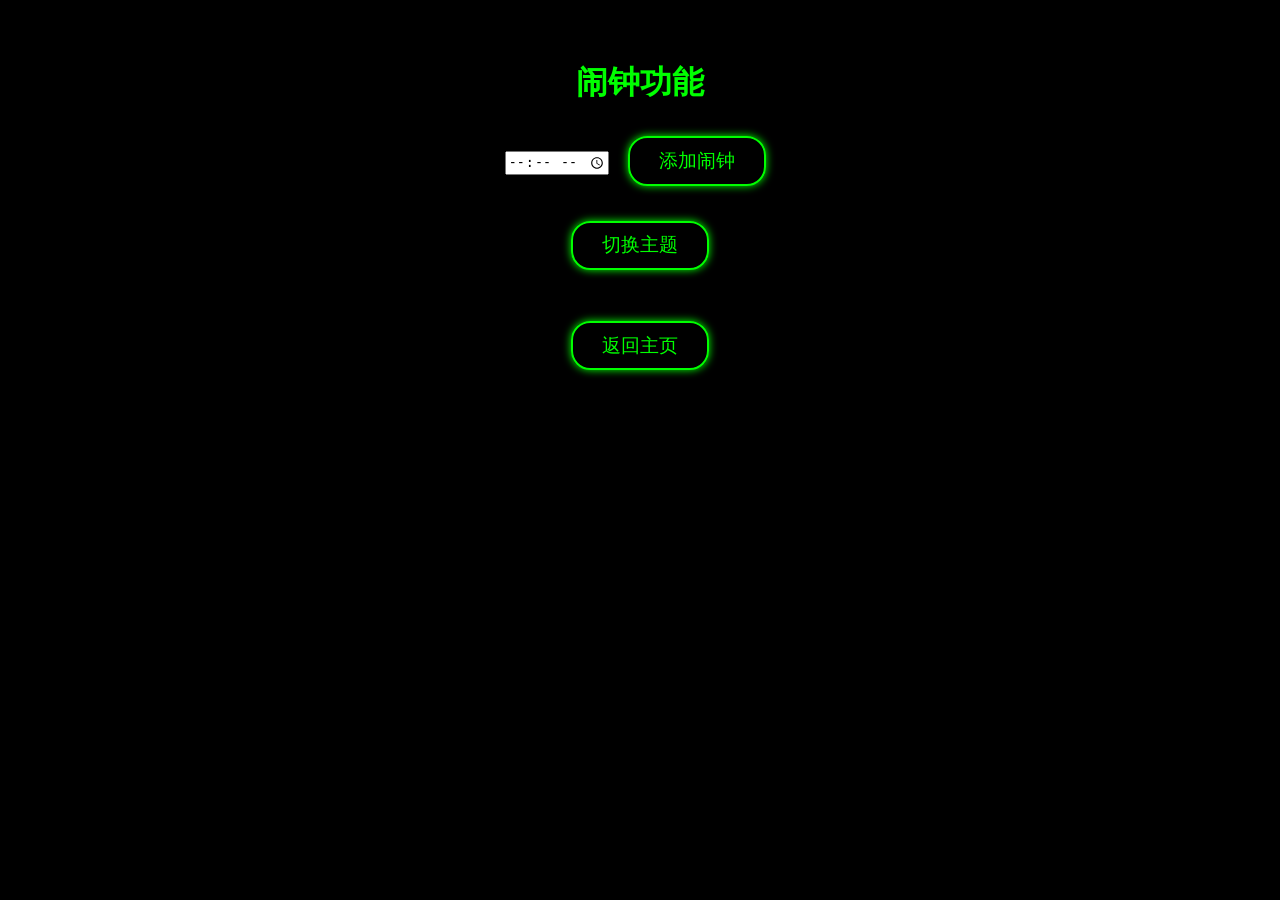
==== pages/alarm.html @ 562a5993 "Add files via upload" ====
<!DOCTYPE html>
<html lang="zh">
<head>
  <meta charset="UTF-8">
  <title>闹钟</title>
  <link rel="stylesheet" href="../style.css">
</head>
<body>
  <h1>闹钟功能</h1>
  <input type="time" id="alarmTime">
  <button onclick="addAlarm()">添加闹钟</button>
  <ul id="alarmList"></ul>
  <audio id="alarmSound" src="https://actions.google.com/sounds/v1/alarms/alarm_clock.ogg" preload="auto"></audio>
  <button onclick="toggleTheme()">切换主题</button>
  <div style="margin-top: 2em;"><a href="../index.html"><button>返回主页</button></a></div>
  <script>
    let alarms = [];
    function addAlarm() {
      const time = document.getElementById("alarmTime").value;
      if (time && !alarms.includes(time)) {
        alarms.push(time);
        updateAlarmList();
      }
    }
    function removeAlarm(t) {
      alarms = alarms.filter(a => a !== t);
      updateAlarmList();
    }
    function updateAlarmList() {
      const ul = document.getElementById("alarmList");
      ul.innerHTML = "";
      alarms.forEach(t => {
        const li = document.createElement("li");
        li.innerHTML = `${t} <button onclick="removeAlarm('${t}')">删除</button>`;
        ul.appendChild(li);
      });
    }
    function checkAlarms() {
      const now = new Date();
      const utc = now.getTime() + now.getTimezoneOffset() * 60000;
      const bj = new Date(utc + 8 * 3600000);
      const h = String(bj.getHours()).padStart(2, '0');
      const m = String(bj.getMinutes()).padStart(2, '0');
      const current = `${h}:${m}`;
      if (alarms.includes(current)) {
        document.getElementById("alarmSound").play();
        alert("闹钟响了：" + current);
        // 不移除，继续每天响，可根据需要修改
      }
    }
    setInterval(checkAlarms, 1000);
    let themes = ["", "light", "blue", "light-blue", "light-black"];
    let currentThemeIndex = 0;
    function toggleTheme() {
      document.body.classList.remove(...themes);
      currentThemeIndex = (currentThemeIndex + 1) % themes.length;
      if (themes[currentThemeIndex]) {
        document.body.classList.add(themes[currentThemeIndex]);
      }
    }
  </script>
</body>
</html>
---- style.css ----
body {
  background: #000;
  color: #0f0;
  font-family: 'Courier New', monospace;
  text-align: center;
  padding: 2em;
  transition: all 0.3s ease;
}
a {
  color: inherit;
  text-decoration: none;
}
button {
  background: transparent;
  border: 2px solid currentColor;
  color: inherit;
  font-size: 1.2em;
  padding: 0.5em 1.5em;
  margin: 0.5em;
  cursor: pointer;
  border-radius: 1em;
  transition: 0.2s ease;
  box-shadow: 0 0 8px currentColor;
}
button:hover {
  background: currentColor;
  color: #000;
}
ul {
  list-style: none;
  padding: 0;
}
li {
  margin: 1em 0;
}
body.light {
  background: #fff;
  color: #c00;
}
body.blue {
  background: #001f3f;
  color: #0ff;
}
body.light-blue {
  background: #fff;
  color: #00f;
}
body.light-black {
  background: #fff;
  color: #000;
}
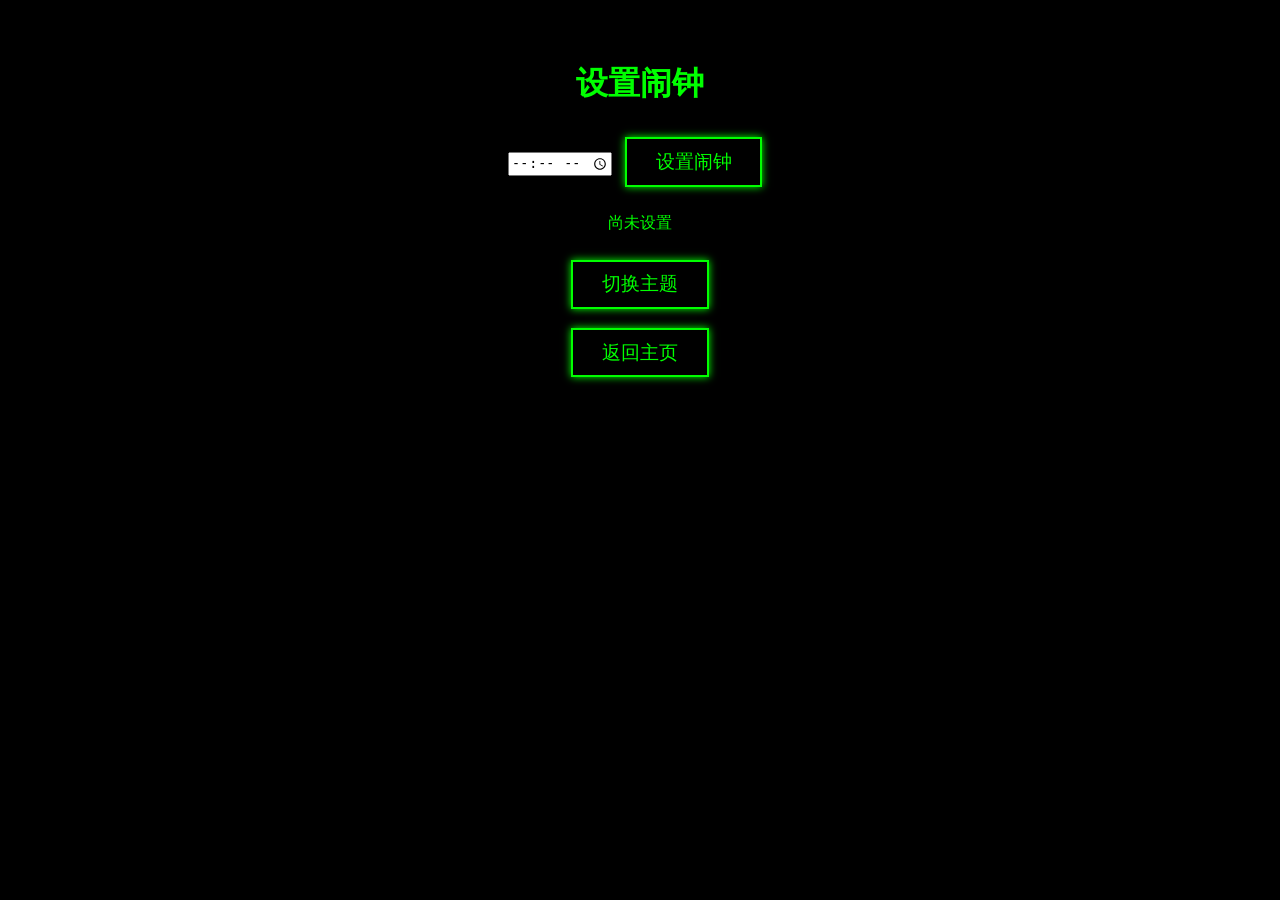
==== commit c95d1144: "更新 alarm.html" ====
--- a/pages/alarm.html
+++ b/pages/alarm.html
@@ -1,4 +1,3 @@
-
 <!DOCTYPE html>
 <html lang="zh">
 <head>
@@ -7,58 +6,59 @@
   <link rel="stylesheet" href="../style.css">
 </head>
 <body>
-  <h1>闹钟功能</h1>
+  <h1>设置闹钟</h1>
   <input type="time" id="alarmTime">
-  <button onclick="addAlarm()">添加闹钟</button>
-  <ul id="alarmList"></ul>
-  <audio id="alarmSound" src="https://actions.google.com/sounds/v1/alarms/alarm_clock.ogg" preload="auto"></audio>
+  <button onclick="setAlarm()">设置闹钟</button>
+  <p id="status">尚未设置</p>
+  <audio id="alarmSound" src="../sounds/beep.mp3" preload="auto"></audio>
   <button onclick="toggleTheme()">切换主题</button>
-  <div style="margin-top: 2em;"><a href="../index.html"><button>返回主页</button></a></div>
+  <div><a href="../index.html"><button>返回主页</button></a></div>
   <script>
-    let alarms = [];
-    function addAlarm() {
-      const time = document.getElementById("alarmTime").value;
-      if (time && !alarms.includes(time)) {
-        alarms.push(time);
-        updateAlarmList();
+    let alarmTime = null;
+    let alarmTriggered = false;
+
+    function setAlarm() {
+      const input = document.getElementById('alarmTime').value;
+      if (!input) {
+        alert("请输入时间！");
+        return;
       }
+      alarmTime = input;
+      alarmTriggered = false;
+      document.getElementById("status").textContent = "已设置闹钟：" + alarmTime;
     }
-    function removeAlarm(t) {
-      alarms = alarms.filter(a => a !== t);
-      updateAlarmList();
-    }
-    function updateAlarmList() {
-      const ul = document.getElementById("alarmList");
-      ul.innerHTML = "";
-      alarms.forEach(t => {
-        const li = document.createElement("li");
-        li.innerHTML = `${t} <button onclick="removeAlarm('${t}')">删除</button>`;
-        ul.appendChild(li);
-      });
-    }
-    function checkAlarms() {
+
+    setInterval(() => {
+      if (!alarmTime || alarmTriggered) return;
       const now = new Date();
-      const utc = now.getTime() + now.getTimezoneOffset() * 60000;
-      const bj = new Date(utc + 8 * 3600000);
-      const h = String(bj.getHours()).padStart(2, '0');
-      const m = String(bj.getMinutes()).padStart(2, '0');
-      const current = `${h}:${m}`;
-      if (alarms.includes(current)) {
+      const hours = String(now.getHours()).padStart(2, '0');
+      const minutes = String(now.getMinutes()).padStart(2, '0');
+      const currentTime = `${hours}:${minutes}`;
+      if (currentTime === alarmTime) {
         document.getElementById("alarmSound").play();
-        alert("闹钟响了：" + current);
-        // 不移除，继续每天响，可根据需要修改
+        alert("时间到了！");
+        alarmTriggered = true;
       }
-    }
-    setInterval(checkAlarms, 1000);
+    }, 1000);
+
     let themes = ["", "light", "blue", "light-blue", "light-black"];
     let currentThemeIndex = 0;
     function toggleTheme() {
       document.body.classList.remove(...themes);
       currentThemeIndex = (currentThemeIndex + 1) % themes.length;
-      if (themes[currentThemeIndex]) {
-        document.body.classList.add(themes[currentThemeIndex]);
+      const theme = themes[currentThemeIndex];
+      if (theme) {
+        document.body.classList.add(theme);
+        localStorage.setItem("theme", theme);
+      } else {
+        localStorage.removeItem("theme");
       }
+    }
+    const savedTheme = localStorage.getItem("theme");
+    if (savedTheme) {
+      document.body.classList.add(savedTheme);
+      currentThemeIndex = themes.indexOf(savedTheme);
     }
   </script>
 </body>
-</html>
+</html>
--- a/style.css
+++ b/style.css
@@ -1,16 +1,22 @@
+@font-face {
+  font-family: 'LED';
+  src: url('fonts/DSEG7Classic-Bold.ttf') format('truetype');
+}
 
 body {
   background: #000;
   color: #0f0;
-  font-family: 'Courier New', monospace;
+  font-family: 'LED', monospace;
   text-align: center;
   padding: 2em;
   transition: all 0.3s ease;
 }
+
 a {
   color: inherit;
   text-decoration: none;
 }
+
 button {
   background: transparent;
   border: 2px solid currentColor;
@@ -19,21 +25,25 @@
   padding: 0.5em 1.5em;
   margin: 0.5em;
   cursor: pointer;
-  border-radius: 1em;
+  border-radius: 0;
   transition: 0.2s ease;
   box-shadow: 0 0 8px currentColor;
 }
+
 button:hover {
   background: currentColor;
   color: #000;
 }
+
 ul {
   list-style: none;
   padding: 0;
 }
+
 li {
   margin: 1em 0;
 }
+
 body.light {
   background: #fff;
   color: #c00;
@@ -49,4 +59,4 @@
 body.light-black {
   background: #fff;
   color: #000;
-}
+}
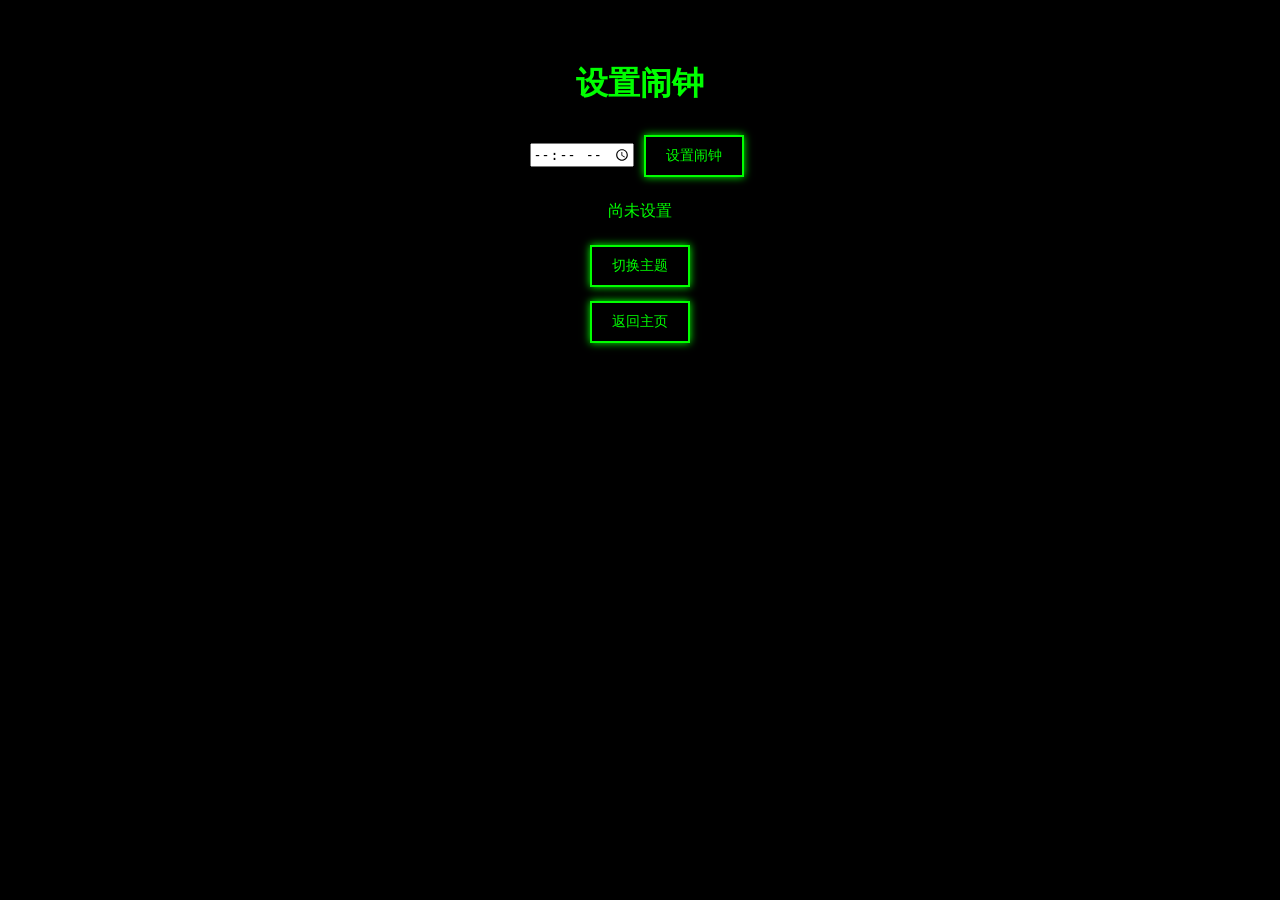
==== commit 050f724f: "更新 alarm.html" ====
--- a/pages/alarm.html
+++ b/pages/alarm.html
@@ -41,7 +41,7 @@
       }
     }, 1000);
 
-    let themes = ["", "light", "blue", "light-blue", "light-black"];
+    let themes = ["theme-white-blue", "theme-white-red", "theme-white-black", "theme-black-green","theme-black-blue","theme-black-white"];
     let currentThemeIndex = 0;
     function toggleTheme() {
       document.body.classList.remove(...themes);
--- a/style.css
+++ b/style.css
@@ -44,19 +44,25 @@
   margin: 1em 0;
 }
 
-body.light {
-  background: #fff;
-  color: #c00;
+body.theme-white-blue    { background: #fff; color: #007bff; }
+body.theme-white-black   { background: #fff; color: #000; }
+body.theme-white-red     { background: #fff; color: #e60000; }
+
+body.theme-black-green   { background: #000; color: #00ff00; }
+body.theme-black-white   { background: #000; color: #fff; }
+body.theme-black-blue    { background: #000; color: #00aaff; }
+
+button, .btn {
+  border-radius: 0;
+  border: 2px solid currentColor;
+  background: transparent;
+  color: inherit;
+  cursor: pointer;
+  padding: 10px 20px;
+  font-size: 14px;
+  transition: background 0.2s, color 0.2s;
 }
-body.blue {
-  background: #001f3f;
-  color: #0ff;
-}
-body.light-blue {
-  background: #fff;
-  color: #00f;
-}
-body.light-black {
-  background: #fff;
-  color: #000;
+button:hover, .btn:hover {
+  background: currentColor;
+  color: #fff;
 }
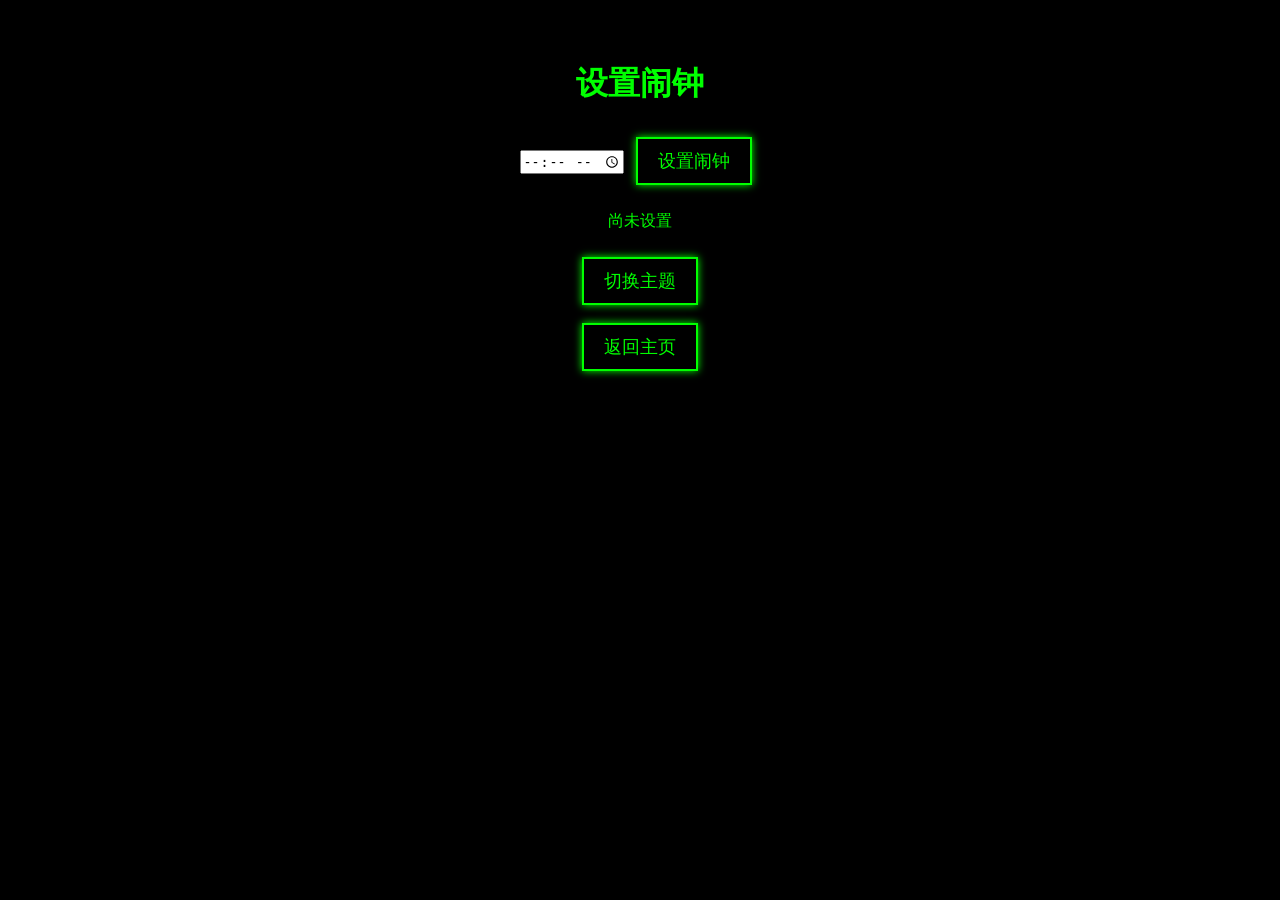
==== commit 2f787b94: "添加页面图标链接" ====
--- a/pages/alarm.html
+++ b/pages/alarm.html
@@ -3,6 +3,7 @@
 <head>
   <meta charset="UTF-8">
   <title>闹钟</title>
+  <link rel="icon" href="images/chest.png" type="image/png">
   <link rel="stylesheet" href="../style.css">
 </head>
 <body>
--- a/style.css
+++ b/style.css
@@ -59,7 +59,7 @@
   color: inherit;
   cursor: pointer;
   padding: 10px 20px;
-  font-size: 14px;
+  font-size: 18px;
   transition: background 0.2s, color 0.2s;
 }
 button:hover, .btn:hover {
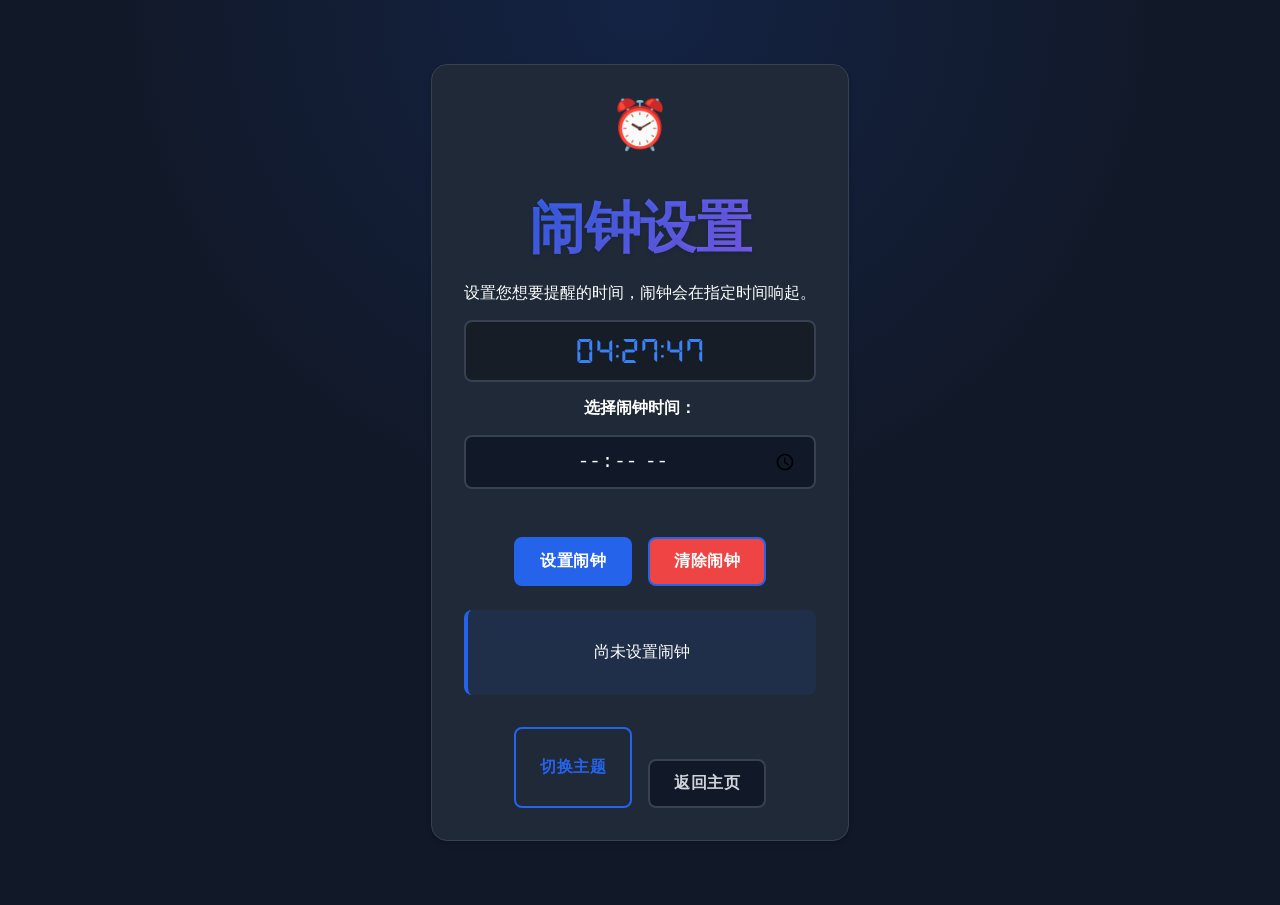
==== commit b7136cd0: "feat: redesign homepage with modern UI and responsive layout Redesigned the homepage with a complete" ====
--- a/pages/alarm.html
+++ b/pages/alarm.html
@@ -2,31 +2,132 @@
 <html lang="zh">
 <head>
   <meta charset="UTF-8">
-  <title>闹钟</title>
-  <link rel="icon" href="images/chest.png" type="image/png">
+  <meta name="viewport" content="width=device-width, initial-scale=1.0">
+  <title>闹钟 | 多功能工具箱</title>
+  <link rel="icon" href="../chest.png" type="image/png">
   <link rel="stylesheet" href="../style.css">
+  <style>
+    .alarm-container {
+      max-width: 600px;
+      margin: 2rem auto;
+      padding: 2rem;
+      background: var(--card-bg-dark);
+      border-radius: 16px;
+      border: 1px solid var(--border-dark);
+      box-shadow: var(--shadow);
+    }
+    
+    .time-input {
+      width: 100%;
+      padding: 12px 16px;
+      font-size: 1.2rem;
+      border: 2px solid var(--border-dark);
+      border-radius: 8px;
+      background: var(--bg-dark);
+      color: inherit;
+      margin: 1rem 0;
+      text-align: center;
+    }
+    
+    .time-input:focus {
+      outline: none;
+      border-color: var(--primary);
+      box-shadow: 0 0 0 3px rgba(37, 99, 235, 0.1);
+    }
+    
+    .status-box {
+      padding: 1rem;
+      margin: 1.5rem 0;
+      background: rgba(37, 99, 235, 0.1);
+      border-radius: 8px;
+      border-left: 4px solid var(--primary);
+    }
+    
+    .control-buttons {
+      display: flex;
+      gap: 1rem;
+      flex-wrap: wrap;
+      justify-content: center;
+      margin-top: 2rem;
+    }
+    
+    .alarm-icon {
+      font-size: 3rem;
+      margin-bottom: 1rem;
+    }
+    
+    .current-time {
+      font-size: 1.5rem;
+      font-family: 'LED', monospace;
+      color: var(--primary-light);
+      margin: 1rem 0;
+      padding: 1rem;
+      background: rgba(0, 0, 0, 0.3);
+      border-radius: 8px;
+      border: 2px solid var(--border-dark);
+    }
+  </style>
 </head>
 <body>
-  <h1>设置闹钟</h1>
-  <input type="time" id="alarmTime">
-  <button onclick="setAlarm()">设置闹钟</button>
-  <p id="status">尚未设置</p>
+  <div class="alarm-container">
+    <div class="alarm-icon">⏰</div>
+    <h1>闹钟设置</h1>
+    <p>设置您想要提醒的时间，闹钟会在指定时间响起。</p>
+    
+    <div class="current-time" id="currentTime"></div>
+    
+    <label for="alarmTime"><strong>选择闹钟时间：</strong></label>
+    <input type="time" id="alarmTime" class="time-input">
+    
+    <div class="control-buttons">
+      <button onclick="setAlarm()" class="btn" style="background: var(--primary); color: white;">设置闹钟</button>
+      <button onclick="clearAlarm()" class="btn" style="background: var(--danger); color: white;">清除闹钟</button>
+    </div>
+    
+    <div class="status-box">
+      <p id="status">尚未设置闹钟</p>
+    </div>
+    
+    <div class="control-buttons">
+      <button onclick="toggleTheme()" class="btn">切换主题</button>
+      <a href="../index.html"><button class="btn back-button">返回主页</button></a>
+    </div>
+  </div>
+  
   <audio id="alarmSound" src="../sounds/beep.mp3" preload="auto"></audio>
-  <button onclick="toggleTheme()">切换主题</button>
-  <div><a href="../index.html"><button>返回主页</button></a></div>
   <script>
     let alarmTime = null;
     let alarmTriggered = false;
 
+    // 更新当前时间显示
+    function updateCurrentTime() {
+      const now = new Date();
+      const hours = String(now.getHours()).padStart(2, '0');
+      const minutes = String(now.getMinutes()).padStart(2, '0');
+      const seconds = String(now.getSeconds()).padStart(2, '0');
+      document.getElementById("currentTime").textContent = `${hours}:${minutes}:${seconds}`;
+    }
+    
+    setInterval(updateCurrentTime, 1000);
+    updateCurrentTime();
+
     function setAlarm() {
       const input = document.getElementById('alarmTime').value;
       if (!input) {
-        alert("请输入时间！");
+        alert("请选择闹钟时间！");
         return;
       }
       alarmTime = input;
       alarmTriggered = false;
-      document.getElementById("status").textContent = "已设置闹钟：" + alarmTime;
+      document.getElementById("status").innerHTML = `<strong>✅ 已设置闹钟：${alarmTime}</strong><br><small>闹钟将在指定时间响起</small>`;
+      document.getElementById("status").style.color = "var(--success)";
+    }
+    
+    function clearAlarm() {
+      alarmTime = null;
+      alarmTriggered = false;
+      document.getElementById("status").textContent = "闹钟已清除";
+      document.getElementById("status").style.color = "var(--danger)";
     }
 
     setInterval(() => {
@@ -37,10 +138,28 @@
       const currentTime = `${hours}:${minutes}`;
       if (currentTime === alarmTime) {
         document.getElementById("alarmSound").play();
-        alert("时间到了！");
+        document.getElementById("status").innerHTML = `<strong>🔔 闹钟响了！</strong><br><small>点击清除闹钟</small>`;
+        document.getElementById("status").style.color = "var(--warning)";
         alarmTriggered = true;
+        
+        // 添加震动效果
+        document.querySelector(".alarm-container").style.animation = "shake 0.5s";
+        setTimeout(() => {
+          document.querySelector(".alarm-container").style.animation = "";
+        }, 500);
       }
     }, 1000);
+    
+    // 添加震动动画
+    const style = document.createElement('style');
+    style.textContent = `
+      @keyframes shake {
+        0%, 100% { transform: translateX(0); }
+        10%, 30%, 50%, 70%, 90% { transform: translateX(-5px); }
+        20%, 40%, 60%, 80% { transform: translateX(5px); }
+      }
+    `;
+    document.head.appendChild(style);
 
     let themes = ["theme-white-blue", "theme-white-red", "theme-white-black", "theme-black-green","theme-black-blue","theme-black-white"];
     let currentThemeIndex = 0;
--- a/style.css
+++ b/style.css
@@ -1,68 +1,367 @@
+/* 现代化多功能工具箱样式 - 优化版 */
 @font-face {
   font-family: 'LED';
   src: url('fonts/DSEG7Classic-Bold.ttf') format('truetype');
 }
 
+:root {
+  /* 现代配色方案 */
+  --primary: #2563eb;
+  --primary-light: #3b82f6;
+  --primary-dark: #1d4ed8;
+  --secondary: #8b5cf6;
+  --accent: #10b981;
+  --danger: #ef4444;
+  --warning: #f59e0b;
+  --success: #10b981;
+  --text-light: #ffffff;
+  --text-dark: #1f2937;
+  --bg-light: #f9fafb;
+  --bg-dark: #111827;
+  --card-bg-light: #ffffff;
+  --card-bg-dark: #1f2937;
+  --border-light: #e5e7eb;
+  --border-dark: #374151;
+  --shadow: 0 4px 6px -1px rgba(0, 0, 0, 0.1), 0 2px 4px -1px rgba(0, 0, 0, 0.06);
+  --shadow-lg: 0 10px 15px -3px rgba(0, 0, 0, 0.1), 0 4px 6px -2px rgba(0, 0, 0, 0.05);
+  --shadow-color: 0 0 20px rgba(37, 99, 235, 0.3);
+}
+
+* {
+  box-sizing: border-box;
+}
+
 body {
-  background: #000;
-  color: #0f0;
-  font-family: 'LED', monospace;
+  background: var(--bg-dark);
+  color: #fff;
+  font-family: -apple-system, BlinkMacSystemFont, 'Segoe UI', Roboto, 'Helvetica Neue', Arial, sans-serif;
   text-align: center;
-  padding: 2em;
+  padding: 2rem;
+  margin: 0;
   transition: all 0.3s ease;
-}
-
+  min-height: 100vh;
+  display: flex;
+  flex-direction: column;
+  align-items: center;
+  justify-content: center;
+  background-image: radial-gradient(circle at 50% 0%, rgba(37, 99, 235, 0.15) 0%, transparent 50%);
+}
+
+/* 主标题样式 */
+h1 {
+  font-size: 3.5rem;
+  margin-bottom: 1rem;
+  background: linear-gradient(135deg, var(--primary), var(--secondary));
+  -webkit-background-clip: text;
+  background-clip: text;
+  color: transparent;
+  font-weight: 800;
+  letter-spacing: -0.5px;
+  text-shadow: 0 2px 4px rgba(0, 0, 0, 0.1);
+}
+
+h2 {
+  font-size: 2rem;
+  margin: 2rem 0 1.5rem;
+  color: #e5e7eb;
+  font-weight: 600;
+  position: relative;
+  display: inline-block;
+  padding-bottom: 0.5rem;
+}
+
+h2::after {
+  content: '';
+  position: absolute;
+  bottom: 0;
+  left: 50%;
+  transform: translateX(-50%);
+  width: 60px;
+  height: 3px;
+  background: linear-gradient(90deg, var(--primary), var(--secondary));
+  border-radius: 3px;
+}
+
+/* 链接样式 */
 a {
   color: inherit;
   text-decoration: none;
-}
-
-button {
+  transition: color 0.2s ease;
+}
+
+a:hover {
+  color: var(--primary-light);
+}
+
+/* 按钮基础样式 */
+button, .btn {
+  border: 2px solid var(--primary);
   background: transparent;
-  border: 2px solid currentColor;
+  color: var(--primary);
+  cursor: pointer;
+  padding: 12px 24px;
+  font-size: 1rem;
+  font-weight: 600;
+  border-radius: 8px;
+  transition: all 0.3s ease;
+  position: relative;
+  overflow: hidden;
+  display: inline-flex;
+  align-items: center;
+  justify-content: center;
+  gap: 8px;
+  letter-spacing: 0.5px;
+}
+
+button:hover, .btn:hover {
+  background: var(--primary);
+  color: white;
+  transform: translateY(-2px);
+  box-shadow: var(--shadow-lg), var(--shadow-color);
+}
+
+button:active, .btn:active {
+  transform: translateY(0);
+}
+
+/* 菜单区域样式 */
+.menu {
+  display: grid;
+  grid-template-columns: repeat(auto-fill, minmax(180px, 1fr));
+  gap: 1.5rem;
+  margin: 2rem auto;
+  max-width: 1200px;
+  width: 100%;
+}
+
+/* 工具卡片样式 */
+.tool-card {
+  background: var(--card-bg-dark);
+  border-radius: 12px;
+  padding: 1.5rem;
+  border: 1px solid var(--border-dark);
+  transition: all 0.3s ease;
+  display: flex;
+  flex-direction: column;
+  align-items: center;
+  gap: 1rem;
+  text-decoration: none;
   color: inherit;
-  font-size: 1.2em;
-  padding: 0.5em 1.5em;
-  margin: 0.5em;
-  cursor: pointer;
-  border-radius: 0;
-  transition: 0.2s ease;
-  box-shadow: 0 0 8px currentColor;
-}
-
-button:hover {
-  background: currentColor;
-  color: #000;
-}
-
-ul {
-  list-style: none;
-  padding: 0;
-}
-
-li {
-  margin: 1em 0;
-}
-
-body.theme-white-blue    { background: #fff; color: #007bff; }
-body.theme-white-black   { background: #fff; color: #000; }
-body.theme-white-red     { background: #fff; color: #e60000; }
-
-body.theme-black-green   { background: #000; color: #00ff00; }
-body.theme-black-white   { background: #000; color: #fff; }
-body.theme-black-blue    { background: #000; color: #00aaff; }
-
-button, .btn {
-  border-radius: 0;
-  border: 2px solid currentColor;
-  background: transparent;
-  color: inherit;
-  cursor: pointer;
-  padding: 10px 20px;
-  font-size: 18px;
-  transition: background 0.2s, color 0.2s;
-}
-button:hover, .btn:hover {
-  background: currentColor;
-  color: #fff;
-}+  box-shadow: var(--shadow);
+}
+
+.tool-card:hover {
+  transform: translateY(-5px);
+  border-color: var(--primary);
+  box-shadow: var(--shadow-lg), var(--shadow-color);
+}
+
+.tool-card .btn {
+  width: 100%;
+  margin: 0;
+}
+
+.tool-card h3 {
+  margin: 0;
+  font-size: 1.25rem;
+  font-weight: 600;
+  color: #e5e7eb;
+}
+
+.tool-card p {
+  margin: 0;
+  color: #9ca3af;
+  font-size: 0.875rem;
+  text-align: center;
+}
+
+/* 主题切换按钮 */
+#theme-button {
+  margin-top: 3rem;
+  padding: 14px 32px;
+  font-size: 1.1rem;
+  border-radius: 50px;
+  background: linear-gradient(135deg, var(--primary), var(--secondary));
+  color: white;
+  border: none;
+  font-weight: 600;
+  box-shadow: var(--shadow);
+  position: relative;
+  overflow: hidden;
+}
+
+#theme-button:hover {
+  transform: translateY(-2px);
+  box-shadow: var(--shadow-lg);
+  background: linear-gradient(135deg, var(--primary-light), var(--secondary));
+}
+
+#theme-button::after {
+  content: '🎨';
+  margin-left: 8px;
+  font-size: 1.2rem;
+}
+
+/* 返回按钮样式 */
+.back-button {
+  margin-top: 2rem;
+  background: var(--bg-dark);
+  border: 2px solid var(--border-dark);
+  color: #d1d5db;
+}
+
+.back-button:hover {
+  background: var(--border-dark);
+  color: white;
+  border-color: var(--primary);
+}
+
+/* 主题系统 */
+body.theme-white-blue {
+  background: linear-gradient(135deg, #f0f9ff, #e0f2fe);
+  color: #0369a1;
+}
+
+body.theme-white-blue h1 {
+  background: linear-gradient(135deg, #0369a1, #0ea5e9);
+  -webkit-background-clip: text;
+  background-clip: text;
+  color: transparent;
+}
+
+body.theme-white-blue .tool-card {
+  background: white;
+  border-color: #bae6fd;
+}
+
+body.theme-white-red {
+  background: linear-gradient(135deg, #fef2f2, #fee2e2);
+  color: #dc2626;
+}
+
+body.theme-white-red h1 {
+  background: linear-gradient(135deg, #dc2626, #ef4444);
+  -webkit-background-clip: text;
+  background-clip: text;
+  color: transparent;
+}
+
+body.theme-white-black {
+  background: linear-gradient(135deg, #fafafa, #f5f5f5);
+  color: #111827;
+}
+
+body.theme-white-black .tool-card {
+  background: white;
+  border-color: #e5e7eb;
+}
+
+body.theme-black-green {
+  background: linear-gradient(135deg, #022c22, #064e3b);
+  color: #10b981;
+}
+
+body.theme-black-green .tool-card {
+  background: #0f766e;
+}
+
+body.theme-black-white {
+  background: linear-gradient(135deg, #1f2937, #374151);
+  color: #f9fafb;
+}
+
+body.theme-black-blue {
+  background: linear-gradient(135deg, #0c4a6e, #075985);
+  color: #93c5fd;
+}
+
+/* 响应式设计 */
+@media (max-width: 768px) {
+  body {
+    padding: 1rem;
+  }
+
+  h1 {
+    font-size: 2.5rem;
+  }
+
+  h2 {
+    font-size: 1.75rem;
+  }
+
+  .menu {
+    grid-template-columns: repeat(auto-fill, minmax(160px, 1fr));
+    gap: 1rem;
+  }
+
+  .tool-card {
+    padding: 1.25rem;
+  }
+
+  button, .btn {
+    padding: 10px 20px;
+    font-size: 0.95rem;
+  }
+
+  #theme-button {
+    padding: 12px 24px;
+    font-size: 1rem;
+  }
+}
+
+@media (max-width: 480px) {
+  .menu {
+    grid-template-columns: 1fr;
+    max-width: 300px;
+  }
+
+  h1 {
+    font-size: 2rem;
+  }
+}
+
+/* 动画效果 */
+@keyframes fadeIn {
+  from {
+    opacity: 0;
+    transform: translateY(10px);
+  }
+  to {
+    opacity: 1;
+    transform: translateY(0);
+  }
+}
+
+.tool-card {
+  animation: fadeIn 0.5s ease forwards;
+}
+
+.tool-card:nth-child(1) { animation-delay: 0.1s; }
+.tool-card:nth-child(2) { animation-delay: 0.2s; }
+.tool-card:nth-child(3) { animation-delay: 0.3s; }
+.tool-card:nth-child(4) { animation-delay: 0.4s; }
+.tool-card:nth-child(5) { animation-delay: 0.5s; }
+.tool-card:nth-child(6) { animation-delay: 0.6s; }
+.tool-card:nth-child(7) { animation-delay: 0.7s; }
+.tool-card:nth-child(8) { animation-delay: 0.8s; }
+.tool-card:nth-child(9) { animation-delay: 0.9s; }
+
+/* LED数字显示专用类（保留原有功能） */
+.led-display {
+  font-family: 'LED', monospace;
+  color: #00ff00;
+  text-shadow: 0 0 10px #00ff00;
+  background: rgba(0, 0, 0, 0.7);
+  padding: 1rem 2rem;
+  border-radius: 8px;
+  border: 2px solid #00ff00;
+  box-shadow: 0 0 20px rgba(0, 255, 0, 0.3);
+}
+
+/* 实用类 */
+.text-center { text-align: center; }
+.mt-1 { margin-top: 1rem; }
+.mt-2 { margin-top: 2rem; }
+.mb-1 { margin-bottom: 1rem; }
+.mb-2 { margin-bottom: 2rem; }
+.p-2 { padding: 2rem; }
